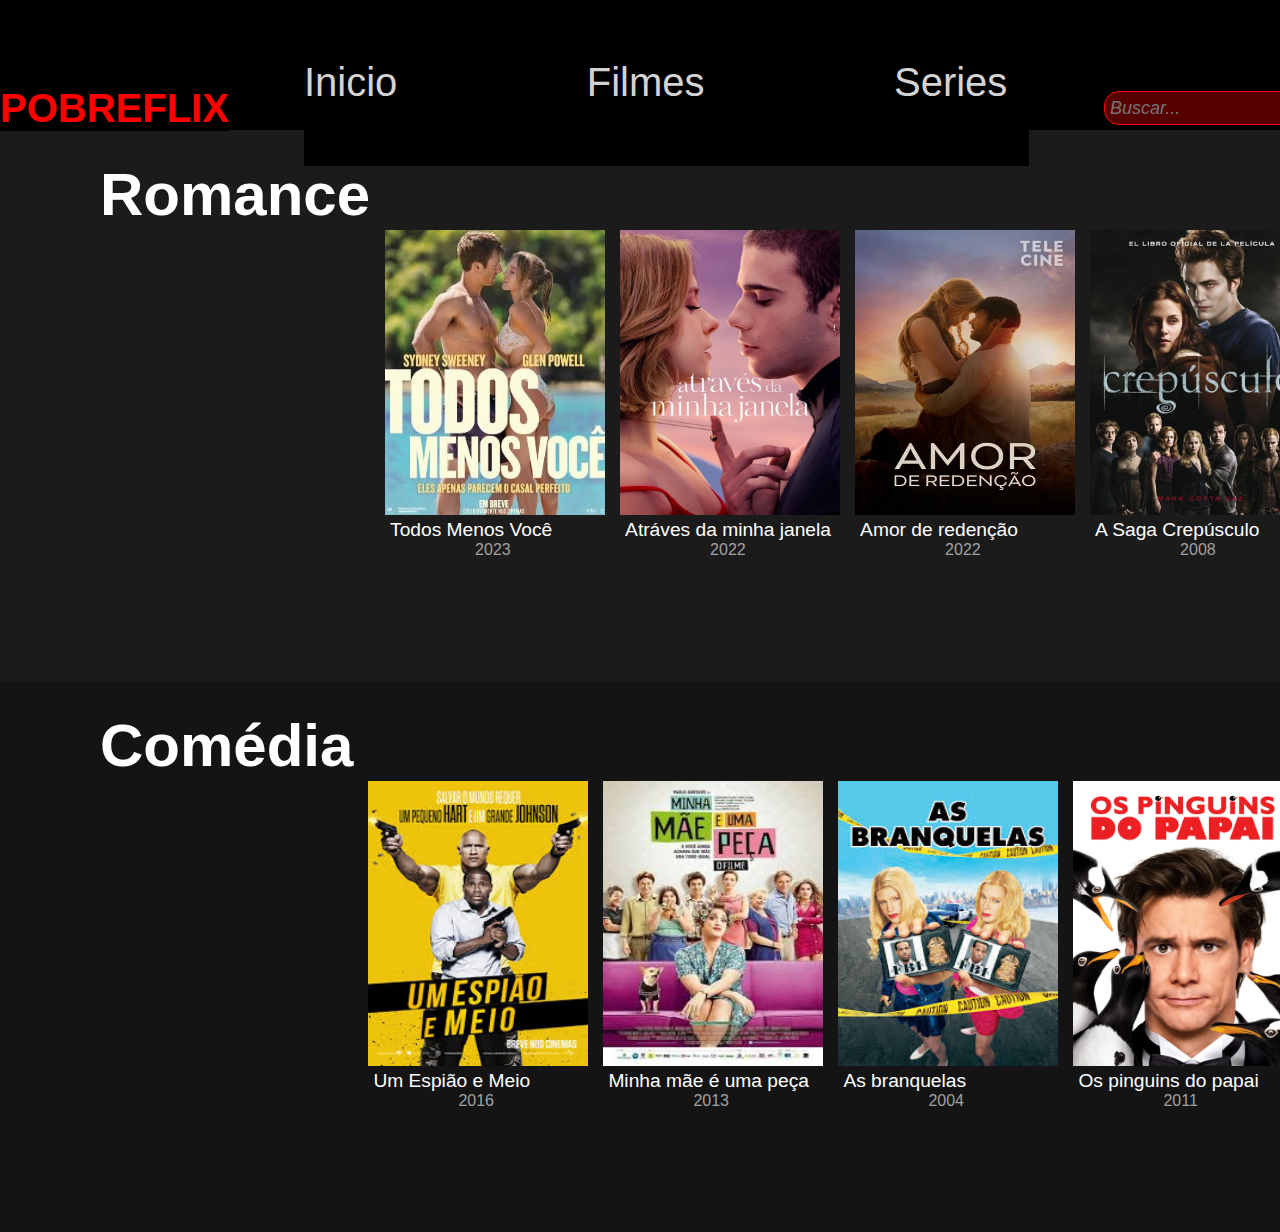
==== index.html @ 0c423d8a "V1.0" ====
<!DOCTYPE html>
<html lang="pt-br">
<head>
    <meta charset="UTF-8">
    <meta name="viewport" content="width=device-width, initial-scale=1.0">
    <title>POBREFLIX</title>
    <link rel="stylesheet" href="./main.css">
    <link rel="icon" type="image/x-icon" href="./img/unnamed-removebg-preview (1).png"/>
</head>
<body>
<header>
    <div class="cabecalho">
        <h1> POBREFLIX
        </h1>
        <nav>
            <ul>
                <li>
                    <a class="cabe1" href="#">Inicioﾠﾠﾠﾠﾠ</a>
                </li>
                <li>
                    <a class="cabe2" href="#" title="Somente Filmes">Filmesﾠﾠﾠﾠﾠ</a>
                </li>
                <li>
                    <a class="cabe3" href="#" title="Somente series">Seriesﾠﾠﾠﾠﾠ</a>
                </li>
            </ul>
        </nav>


        <div id="divBusca">
            <input type="text" id="txtBusca" placeholder="Buscar..."/>
        </div>


    </div>
</header>
        <section id="romance">
            <div class="artigos">
                <h2>Romance</h2>
                <article>
                    <a href="https://redecanais.dev/todos-menos-voce-dublado-2024-1080p_bfc81b42f.html">
                        <img src="./img/Todos menos voce.jpg" alt="Todos Menos Você" width="220px" height="285px">
                    </a>
                    
                    <header class="titulo">
                        <p>Todos Menos Você</p>
                        <time>2023</time>
                    </header>
                </article>
                <article>
                    <a href="https://redecanais.dev/atraves-da-minha-janela-dublado-2022-1080p_9ec989341.html">
                        <img src="./img/atraves da minha janela.jpg" alt="Atráves da minha janela" width="220px" height="285px">
                    </a>
                    <header class="titulo">    
                        <p>
                            Atráves da minha janela
                        </p>
                        <time>2022</time>
                    </header>
                </article>
                <article>
                    <a href="https://redecanais.dev/amor-de-redencao-dublado-2022-1080p_0ee98f7c8.html">
                        <img src="./img/8583810-poster.webp" alt="Amor de redenção" width="220" height="285px">
                    </a>
                    <header class="titulo">
                        <p>
                            Amor de redenção
                        </p>
                        <time>2022</time>
                        </header>
                </article>
                <article>
                    <a href="https://redecanais.dev/crepusculo-dublado-2008-1080p_162017f0e.html">
                        <img src="./img/51h3hMtZ80L._AC_UF1000,1000_QL80_.jpg" alt="Crepusculo" width="220" height="285px">
                    </a>
                    <header class="titulo">
                        <p>
                            A Saga Crepúsculo
                        </p>
                        <time>2008</time>
                        </header>
                        </article>
                <article>
                    <a href="https://redecanais.dev/continencia-ao-amor-dublado-2022-1080p_580b0d1dd.html">
                    <img src="./img/continencia do amor.jpg" alt="Continencia do amor" width="220" height="285px">
                </a>
                    <header class="titulo">
                        <p>
                            Continencia do Amor
                        </p>
                        <time>2022</time>
                    </header>
                    </article>
                    <article>
                        <a href="https://redecanais.dev/como-eu-era-antes-de-voce-dublado-2016-1080p_1bf458045.html">
                            <img src="./img/303307.webp" alt="Antes de você" width="220" height="285px">
                        </a>
                        <header class="titulo2">
                            <p>
                                Como eu era antes de você
                            </p>
                            <time>2016</time>
                        </header>
                        </article>
            </div>
        </section>
        <section id="assistirdnv">
            <div class="artigo2">
                <h2>Comédia</h2>
                <article>
                    <a href="https://redecanais.dev/um-espiao-e-meio-dublado-2016-1080p_8dd9e364d.html">
                    <img src="./img2/espiaoemeio.jpg" alt="Espiao e meio" width="220" height="285px">
                </a>
                    <header class="tituloh">
                        <p>
                        Um Espião e Meio
                    </p>
                    <time>2016</time>
                </header>
                </article>
                <article>
                    <a href="https://redecanais.dev/minha-mae-e-uma-peca-o-filme-nacional-2013-720p_5dbddad1a.html">
                    <img src="./img2/minhamae.jpg" alt="minha mãe é uma peça" width="220" height="285px">
                </a>
                    <header class="tituloh">
                        <p>
                        Minha mãe é uma peça
                    </p>
                    <time>2013</time>
                </header>
                </article>
                <article>
                    <a href="https://redecanais.dev/as-branquelas-dublado-2004-1080p_a3ec926f2.html">
                    <img src="./img2/as branquelas.jpg" alt="As branquelas" width="220" height="285px">
                    </a>
                    <header class="tituloh">
                        <p>
                        As branquelas
                    </p>
                    <time>2004</time>
                </header>
                </article>
                <article>
                    <a href="https://redecanais.dev/os-pinguins-do-papai-dublado-2011-1080p_457e49bdd.html">
                    <img src="./img2/Os pinguins do papai.jpg" alt="Os pinguins do papai" width="220" height="285px">
                </a>
                    <header class="tituloh">
                        <p>
                        Os pinguins do papai
                    </p>
                    <time>2011</time>
                </header>
                </article>
                <article>
                    <a href="https://redecanais.dev/zohan-um-agente-bom-de-corte-dublado-2008-1080p_7c7fba884.html">
                    <img src="./img2/zohan.jpg" alt="Zohan" width="220" height="285px">
                </a>
                    <header class="tituloh2">
                        <p>
                        Zohan agente bom de corte
                    </p>
                    <time>2008</time>
                </header>
                </article>
                <article>
                    <a href="https://redecanais.dev/todo-mundo-em-panico-dublado-2000-1080p_e426f83de.html">
                    <img src="./img2/panico.jpg" alt="Todo mundo em panico" width="220" height="285px">
                </a>
                    <header class="tituloh">
                        <p>
                            Todo mundo em panico
                    </p>
                    <time>2000</time>
                </header>
                </article>
            </div>
        </section>
</body>
</html>
---- main.css ----
*{
    box-sizing: border-box;
    margin: 0;
    padding: 0; 
    font-family: Arial, Helvetica, sans-serif;
}

body > header{
    background-color: black;
    height:130px;
    padding: 50px 0;
    
}

body > header,
h1{
    background-color: black;
    color: red;
    font-family:'Franklin Gothic Medium', 'Arial Narrow', Arial, sans-serif;
    background-color: black;
    border: 20px;
    border-color: gray;
}

header li {
    display:inline;
    background-color: black;
}

header ul {
    background-color: black;
}

header li a {
    background-color: rgba(0, 0, 0, 0);
    text-decoration: none;
    color: rgb(211, 211, 211);
    font-size: 40px;
    background-color: black;
}


header .cabecalho {
    background-color: black;
    display: flex;
    align-items: center;
    justify-content:start;
}


#divBusca{
background-color:rgba(255, 0, 0, 0.336);
    border:solid 1px;
    border-radius:15px;
    width:300px;
}

#txtBusca{
    float:left;
    background-color:transparent;
    padding-left:5px;
    font-style:italic;
    font-size:18px;
    border:none;
    height:32px;
    width:260px;
    color: rgb(214, 214, 214);

}





.cabecalho{
    width: 1366px;
    margin: 0 auto;
    gap: 75px;
}

.cabecalho h1{
    font-size: 40px;
}

#romance{
    flex-wrap: wrap ;
}

.artigos{
    padding-top: 70px;
    padding-left:30px;
    display: flex;
    gap: 15px;
    padding: 100px;
    flex-wrap: nowrap ;
    padding-right:150px ;
    background-color: rgb(27, 27, 27);
}

.artigos h2{
    font-family: 'Gill Sans', 'Gill Sans MT', Calibri, 'Trebuchet MS', sans-serif;
    color: white;
    font-size: 60px;
    position: relative;
    bottom: 70px;
}

.titulo p {
    color: white;
position: relative;
    left: 5px;
    font-size: larger;
    background-color: rgb(27, 27, 27);
}

.titulo time{
    position: relative;
    left:90px;
    color: #a1a1a1;
    background-color: rgb(27, 27, 27);
}

.titulo2 p{
    color: white;
    position: relative;
        left: 1px;
        font-size: larger;
        background-color: rgb(27, 27, 27);
}


.titulo2 time{
    position: relative;
    left:80px;
    color: #a1a1a1;
    background-color: rgb(27, 27, 27);
}


.artigo2{
    padding-top: 70px;
    padding-left:30px;
    display: flex;
    gap: 15px;
    padding: 100px;
    flex-wrap: nowrap ;
    padding-right:150px ;
    color: #a1a1a1;
}

.artigo2 h2{
    font-family: 'Gill Sans', 'Gill Sans MT', Calibri, 'Trebuchet MS', sans-serif;
    color: white;
    font-size: 60px;
    position: relative;
    bottom: 70px;
    color: white;

}


.tituloh p{
    color: white;
position: relative;
    left: 5px;
    font-size: larger;
    color: #ffffff;

}

.tituloh time{
    position: relative;
    left:90px;
    color: #a1a1a1;

}

.tituloh2 p{
    color: white;
    position: relative;
        left: 1px;
        font-size: larger;

}


.tituloh2 time{
    position: relative;
    left:80px;
    color: #a1a1a1;

}


#assistirdnv{
    background-color:rgb(20, 20, 20);
    flex-wrap: nowrap;
}
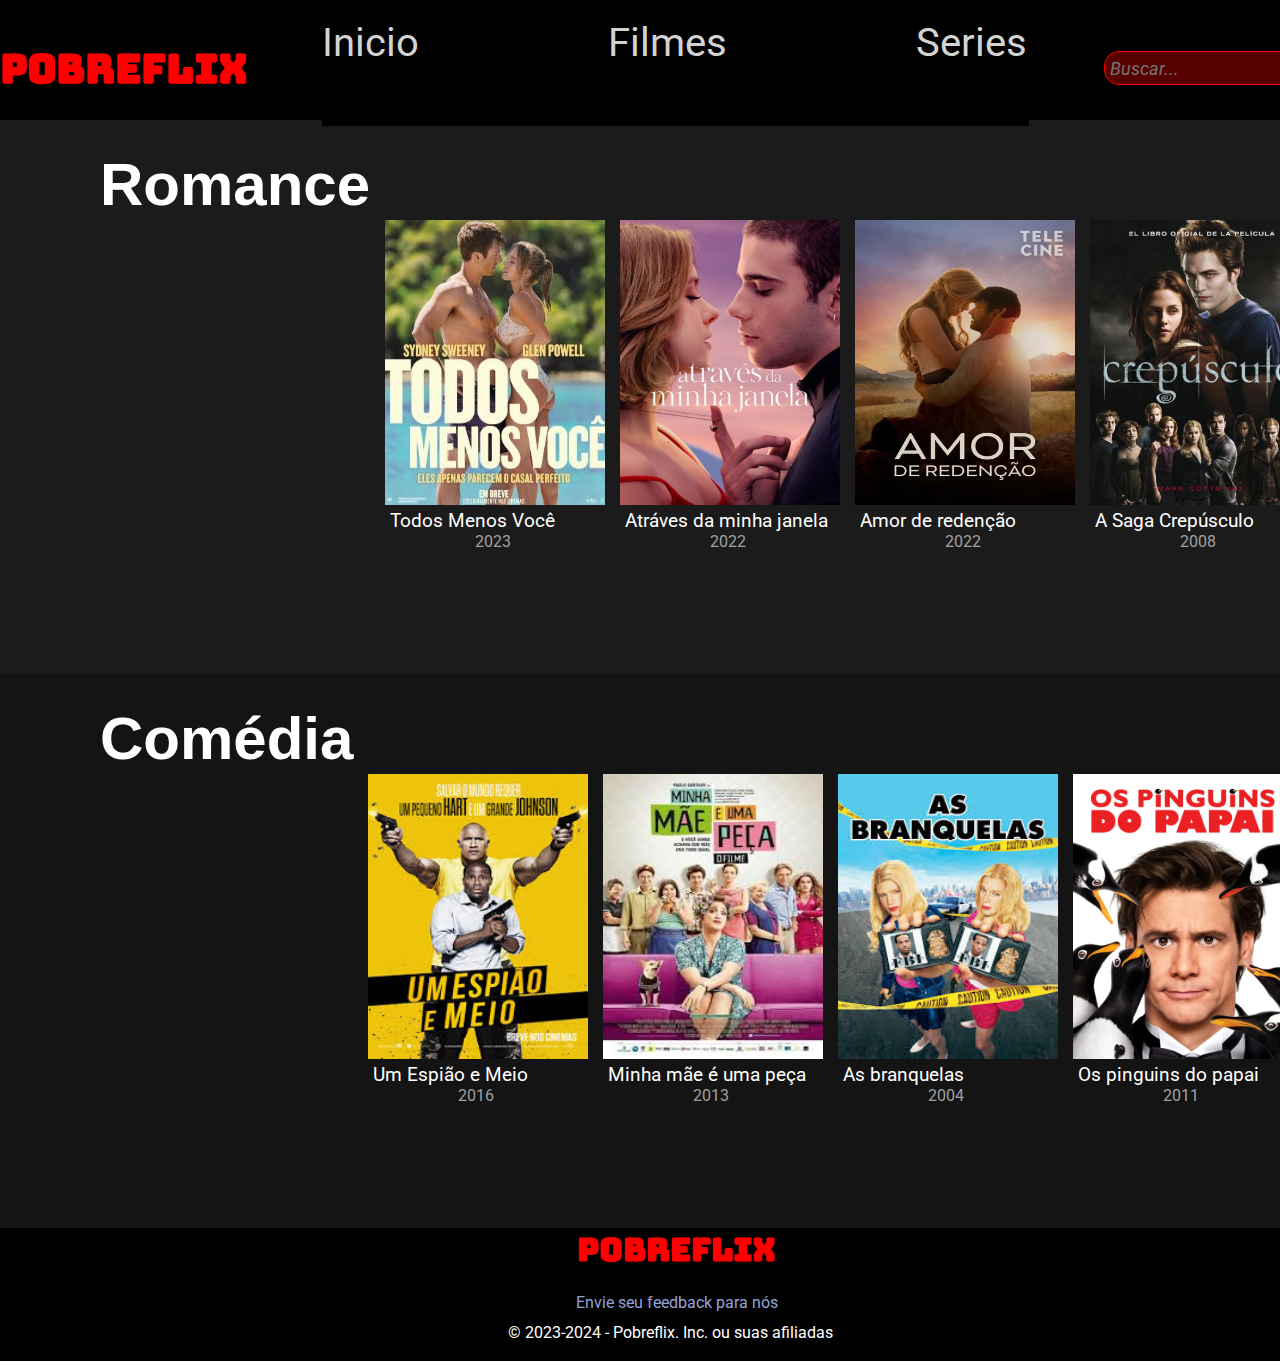
==== commit afb23ad5: "V2.5" ====
--- a/index.html
+++ b/index.html
@@ -1,11 +1,15 @@
 <!DOCTYPE html>
 <html lang="pt-br">
 <head>
+    <link rel="preconnect" href="https://fonts.googleapis.com">
+    <link rel="preconnect" href="https://fonts.gstatic.com" crossorigin>
+    <link href="https://fonts.googleapis.com/css2?family=Bungee&family=Roboto&display=swap" rel="stylesheet">
     <meta charset="UTF-8">
     <meta name="viewport" content="width=device-width, initial-scale=1.0">
-    <title>POBREFLIX</title>
+    <title>Pobreflix - Assistir series Online e filmes Grátis</title>
     <link rel="stylesheet" href="./main.css">
     <link rel="icon" type="image/x-icon" href="./img/unnamed-removebg-preview (1).png"/>
+    
 </head>
 <body>
 <header>
@@ -25,12 +29,9 @@
                 </li>
             </ul>
         </nav>
-
-
         <div id="divBusca">
             <input type="text" id="txtBusca" placeholder="Buscar..."/>
         </div>
-
 
     </div>
 </header>
@@ -38,7 +39,7 @@
             <div class="artigos">
                 <h2>Romance</h2>
                 <article>
-                    <a href="https://redecanais.dev/todos-menos-voce-dublado-2024-1080p_bfc81b42f.html">
+                    <a href="https://redecanais.dev/todos-menos-voce-dublado-2024-1080p_bfc81b42f.html" title="https://redecanais.dev/todos-menos-voce-dublado-2024-1080p_bfc81b42f.html">
                         <img src="./img/Todos menos voce.jpg" alt="Todos Menos Você" width="220px" height="285px">
                     </a>
                     
@@ -48,7 +49,7 @@
                     </header>
                 </article>
                 <article>
-                    <a href="https://redecanais.dev/atraves-da-minha-janela-dublado-2022-1080p_9ec989341.html">
+                    <a href="https://redecanais.dev/atraves-da-minha-janela-dublado-2022-1080p_9ec989341.html" title="https://redecanais.dev/atraves-da-minha-janela-dublado-2022-1080p_9ec989341.html">
                         <img src="./img/atraves da minha janela.jpg" alt="Atráves da minha janela" width="220px" height="285px">
                     </a>
                     <header class="titulo">    
@@ -59,7 +60,7 @@
                     </header>
                 </article>
                 <article>
-                    <a href="https://redecanais.dev/amor-de-redencao-dublado-2022-1080p_0ee98f7c8.html">
+                    <a href="https://redecanais.dev/amor-de-redencao-dublado-2022-1080p_0ee98f7c8.html" title="https://redecanais.dev/amor-de-redencao-dublado-2022-1080p_0ee98f7c8.html">
                         <img src="./img/8583810-poster.webp" alt="Amor de redenção" width="220" height="285px">
                     </a>
                     <header class="titulo">
@@ -70,7 +71,7 @@
                         </header>
                 </article>
                 <article>
-                    <a href="https://redecanais.dev/crepusculo-dublado-2008-1080p_162017f0e.html">
+                    <a href="https://redecanais.dev/crepusculo-dublado-2008-1080p_162017f0e.html" title="https://redecanais.dev/crepusculo-dublado-2008-1080p_162017f0e.html">
                         <img src="./img/51h3hMtZ80L._AC_UF1000,1000_QL80_.jpg" alt="Crepusculo" width="220" height="285px">
                     </a>
                     <header class="titulo">
@@ -81,7 +82,7 @@
                         </header>
                         </article>
                 <article>
-                    <a href="https://redecanais.dev/continencia-ao-amor-dublado-2022-1080p_580b0d1dd.html">
+                    <a href="https://redecanais.dev/continencia-ao-amor-dublado-2022-1080p_580b0d1dd.html" title="https://redecanais.dev/continencia-ao-amor-dublado-2022-1080p_580b0d1dd.html">
                     <img src="./img/continencia do amor.jpg" alt="Continencia do amor" width="220" height="285px">
                 </a>
                     <header class="titulo">
@@ -92,7 +93,7 @@
                     </header>
                     </article>
                     <article>
-                        <a href="https://redecanais.dev/como-eu-era-antes-de-voce-dublado-2016-1080p_1bf458045.html">
+                        <a href="https://redecanais.dev/como-eu-era-antes-de-voce-dublado-2016-1080p_1bf458045.html" title="https://redecanais.dev/como-eu-era-antes-de-voce-dublado-2016-1080p_1bf458045.html">
                             <img src="./img/303307.webp" alt="Antes de você" width="220" height="285px">
                         </a>
                         <header class="titulo2">
@@ -108,7 +109,7 @@
             <div class="artigo2">
                 <h2>Comédia</h2>
                 <article>
-                    <a href="https://redecanais.dev/um-espiao-e-meio-dublado-2016-1080p_8dd9e364d.html">
+                    <a href="https://redecanais.dev/um-espiao-e-meio-dublado-2016-1080p_8dd9e364d.html" title="https://redecanais.dev/um-espiao-e-meio-dublado-2016-1080p_8dd9e364d.html">
                     <img src="./img2/espiaoemeio.jpg" alt="Espiao e meio" width="220" height="285px">
                 </a>
                     <header class="tituloh">
@@ -119,7 +120,7 @@
                 </header>
                 </article>
                 <article>
-                    <a href="https://redecanais.dev/minha-mae-e-uma-peca-o-filme-nacional-2013-720p_5dbddad1a.html">
+                    <a href="https://redecanais.dev/minha-mae-e-uma-peca-o-filme-nacional-2013-720p_5dbddad1a.html" title="https://redecanais.dev/minha-mae-e-uma-peca-o-filme-nacional-2013-720p_5dbddad1a.html">
                     <img src="./img2/minhamae.jpg" alt="minha mãe é uma peça" width="220" height="285px">
                 </a>
                     <header class="tituloh">
@@ -130,7 +131,7 @@
                 </header>
                 </article>
                 <article>
-                    <a href="https://redecanais.dev/as-branquelas-dublado-2004-1080p_a3ec926f2.html">
+                    <a href="https://redecanais.dev/as-branquelas-dublado-2004-1080p_a3ec926f2.html" title="https://redecanais.dev/as-branquelas-dublado-2004-1080p_a3ec926f2.html">
                     <img src="./img2/as branquelas.jpg" alt="As branquelas" width="220" height="285px">
                     </a>
                     <header class="tituloh">
@@ -141,7 +142,7 @@
                 </header>
                 </article>
                 <article>
-                    <a href="https://redecanais.dev/os-pinguins-do-papai-dublado-2011-1080p_457e49bdd.html">
+                    <a href="https://redecanais.dev/os-pinguins-do-papai-dublado-2011-1080p_457e49bdd.html" title="https://redecanais.dev/os-pinguins-do-papai-dublado-2011-1080p_457e49bdd.html">
                     <img src="./img2/Os pinguins do papai.jpg" alt="Os pinguins do papai" width="220" height="285px">
                 </a>
                     <header class="tituloh">
@@ -152,7 +153,7 @@
                 </header>
                 </article>
                 <article>
-                    <a href="https://redecanais.dev/zohan-um-agente-bom-de-corte-dublado-2008-1080p_7c7fba884.html">
+                    <a href="https://redecanais.dev/zohan-um-agente-bom-de-corte-dublado-2008-1080p_7c7fba884.html" title="https://redecanais.dev/zohan-um-agente-bom-de-corte-dublado-2008-1080p_7c7fba884.html">
                     <img src="./img2/zohan.jpg" alt="Zohan" width="220" height="285px">
                 </a>
                     <header class="tituloh2">
@@ -163,7 +164,7 @@
                 </header>
                 </article>
                 <article>
-                    <a href="https://redecanais.dev/todo-mundo-em-panico-dublado-2000-1080p_e426f83de.html">
+                    <a href="https://redecanais.dev/todo-mundo-em-panico-dublado-2000-1080p_e426f83de.html" title="https://redecanais.dev/todo-mundo-em-panico-dublado-2000-1080p_e426f83de.html">
                     <img src="./img2/panico.jpg" alt="Todo mundo em panico" width="220" height="285px">
                 </a>
                     <header class="tituloh">
@@ -175,6 +176,11 @@
                 </article>
             </div>
         </section>
+        <footer class="footer">
+            <h1>Pobreflix</h1>
+            <a href="#">Envie seu feedback para nós</a>
+            <p>&copy; 2023-2024 - Pobreflix. Inc. ou suas afiliadas</p>
+        </footer>
 </body>
-</html>
+</html> 
 
--- a/main.css
+++ b/main.css
@@ -2,13 +2,13 @@
     box-sizing: border-box;
     margin: 0;
     padding: 0; 
-    font-family: Arial, Helvetica, sans-serif;
+    font-family: 'Roboto', sans-serif;
 }
 
 body > header{
     background-color: black;
-    height:130px;
-    padding: 50px 0;
+    height:120px;
+    padding: 10px 0;
     
 }
 
@@ -16,10 +16,8 @@
 h1{
     background-color: black;
     color: red;
-    font-family:'Franklin Gothic Medium', 'Arial Narrow', Arial, sans-serif;
-    background-color: black;
-    border: 20px;
-    border-color: gray;
+    font-family: "Bungee", sans-serif;
+    background-color: black;
 }
 
 header li {
@@ -38,7 +36,6 @@
     font-size: 40px;
     background-color: black;
 }
-
 
 header .cabecalho {
     background-color: black;
@@ -83,7 +80,7 @@
 }
 
 #romance{
-    flex-wrap: wrap ;
+    flex-wrap: nowrap ;
 }
 
 .artigos{
@@ -197,3 +194,42 @@
     flex-wrap: nowrap;
 }
 
+.footer{
+    display: flex;
+}
+
+footer{
+    display: flex;
+    padding: 45px;
+    width: 100%;
+    background-color: black;
+    color: white;
+    justify-content: center;
+    height: 100%;
+}
+
+footer h1{
+    position: relative;
+    top: -45px;
+    left: 300px;
+}
+
+
+footer p{
+    position: relative;
+    bottom: -50px;
+    right: 170px;
+}
+
+footer a {
+position: relative;
+right: -100px;
+bottom: -20px;
+text-decoration: none;
+cursor: pointer;
+color: rgb(148, 163, 216);
+}
+
+footer a:hover{
+    color: blue;
+}